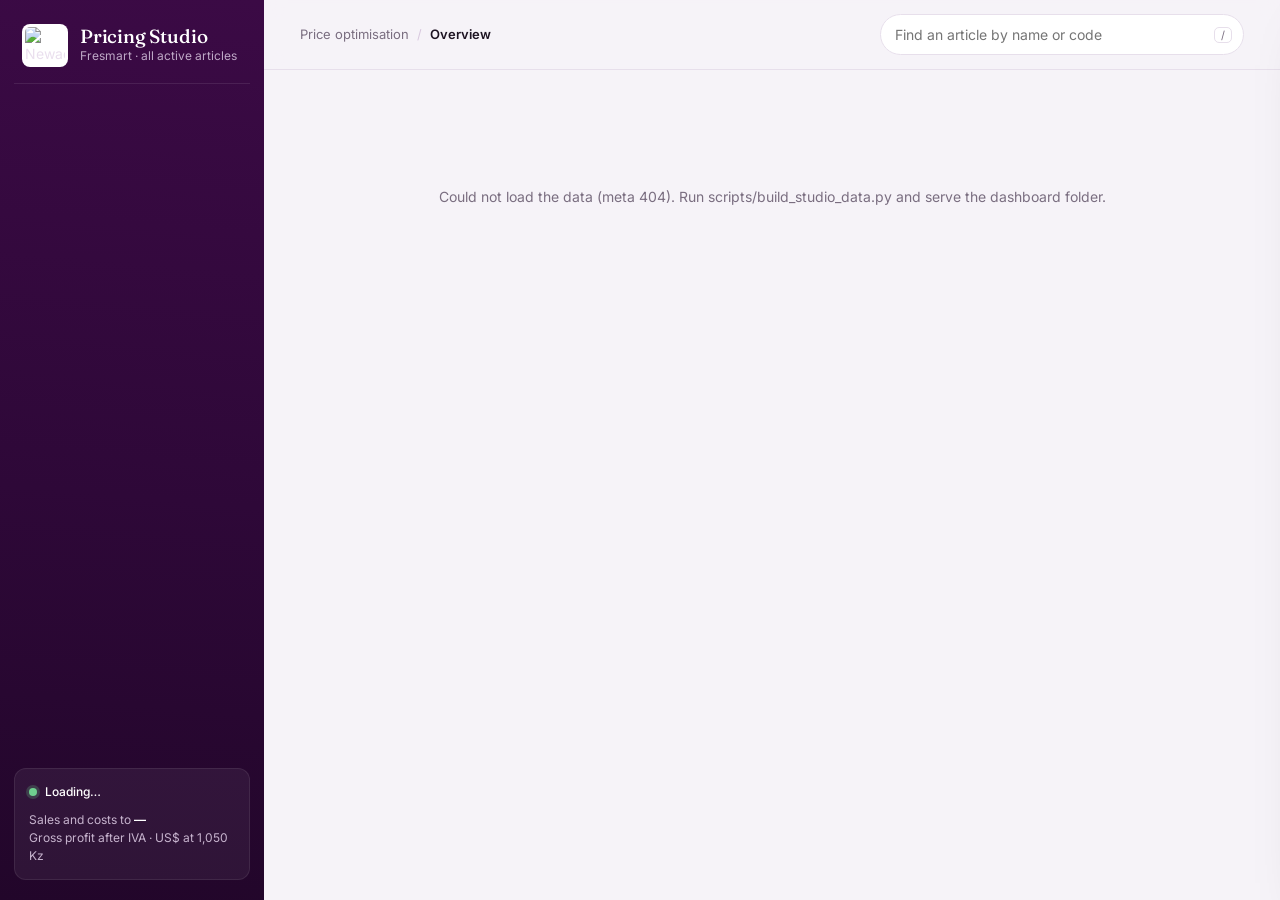
==== dashboard/studio/index.html @ f9a04d01 "Pricing Studio rebuilt for all active articles: premium UI (Newaco theme), data from the all-SKU pip" ====
<!doctype html>
<html lang="en">
<head>
<meta charset="utf-8">
<meta name="viewport" content="width=device-width, initial-scale=1">
<title>Fresmart Pricing Studio</title>
<link rel="preconnect" href="https://fonts.googleapis.com">
<link rel="stylesheet" href="https://fonts.googleapis.com/css2?family=Fraunces:opsz,wght@9..144,400;9..144,500;9..144,600&family=Inter:wght@400;500;600;700&display=swap">
<link rel="stylesheet" href="studio.css">
<script src="../d3.min.js"></script>
</head>
<body>
<div class="app">
  <aside class="side" aria-label="Main navigation">
    <div class="brand">
      <img src="newaco_logo.png" alt="Newaco">
      <div><div class="brand-name">Pricing Studio</div><div class="brand-sub">Fresmart · all active articles</div></div>
    </div>
    <nav class="nav" id="nav"></nav>
    <div class="side-foot">
      <div class="status" id="side-status"><span class="dot"></span><span>Loading…</span></div>
      <div class="side-meta">Sales and costs to <b id="asof">—</b><br>Gross profit after IVA · US$ at 1,050 Kz</div>
    </div>
  </aside>

  <div class="main">
    <header class="top">
      <button class="icon-btn menu" id="menu" aria-label="Open navigation">☰</button>
      <div class="crumb"><span>Price optimisation</span><span class="sep">/</span><b id="crumb">Overview</b></div>
      <div class="search">
        <input id="gsearch" type="search" placeholder="Find an article by name or code" autocomplete="off" aria-label="Find an article">
        <kbd>/</kbd>
        <div class="results" id="gresults" hidden></div>
      </div>
    </header>

    <div class="content" id="content">
      <div class="loading" id="loading">Loading the price plan…</div>
    </div>
  </div>
</div>

<aside class="drawer" id="drawer" aria-hidden="true" aria-label="Article detail">
  <div class="drawer-head">
    <div><div class="eyebrow" id="dr-code">—</div><h2 id="dr-name">—</h2><div class="drawer-tags" id="dr-tags"></div></div>
    <button class="icon-btn" id="dr-close" aria-label="Close">✕</button>
  </div>
  <div class="drawer-body" id="dr-body"></div>
</aside>
<div class="scrim" id="scrim" hidden></div>
<div class="tip" id="tip" hidden></div>

<script src="studio.js"></script>
</body>
</html>
---- dashboard/studio/studio.css ----
/* Fresmart Pricing Studio: Newaco plum sidebar, warm-lilac canvas, gold for the money line. */
:root {
  --plum-900: #22062A; --plum-800: #2E0838; --plum: #3B0A45; --plum-600: #5A2766; --plum-400: #8D6797; --plum-200: #D8C8DE; --plum-100: #EEE6F1; --plum-50: #F7F3F9;
  --gold: #A08700; --gold-400: #C9A922; --gold-100: #F4EDCC;
  --ink: #1D1322; --ink-2: #4A3F50; --muted: #7A6E80; --line: #E7DFEB; --line-2: #F0EAF3;
  --bg: #F6F3F8; --panel: #FFFFFF;
  --ok: #24794A; --ok-bg: #E3F2E9; --warn: #9A6200; --warn-bg: #FBEFD9; --bad: #B23A3A; --bad-bg: #F8E4E4;
  --c1: #3B0A45; --c2: #A08700; --c3: #8D6797; --c4: #C9B6D2; --c5: #2F7A8A; --c6: #D9822B;
  --f-display: "Fraunces", Georgia, "Times New Roman", serif;
  --f-body: "Inter", "Segoe UI", system-ui, -apple-system, Arial, sans-serif;
  --r: 14px; --r-sm: 9px;
  --shadow: 0 1px 2px rgba(34, 6, 42, .05), 0 10px 28px -14px rgba(34, 6, 42, .18);
  --shadow-lg: 0 24px 60px -20px rgba(34, 6, 42, .35);
  color-scheme: light;
}
* { box-sizing: border-box; }
html, body { margin: 0; height: 100%; background: var(--bg); color: var(--ink); font-family: var(--f-body); font-size: 14px; line-height: 1.5; -webkit-font-smoothing: antialiased; }
button, input, select { font: inherit; color: inherit; }
[hidden] { display: none !important; }
:focus-visible { outline: 2px solid var(--gold-400); outline-offset: 2px; }
.num, td.num, th.num { text-align: right; font-variant-numeric: tabular-nums; white-space: nowrap; }

/* ---------- shell ---------- */
.app { display: grid; grid-template-columns: 264px minmax(0, 1fr); min-height: 100vh; }
.side { position: sticky; top: 0; height: 100vh; overflow-y: auto; background: linear-gradient(185deg, var(--plum) 0%, var(--plum-800) 55%, var(--plum-900) 100%); color: #EADFEE; display: flex; flex-direction: column; padding: 20px 14px; gap: 18px; }
.brand { display: flex; align-items: center; gap: 12px; padding: 4px 8px 16px; border-bottom: 1px solid rgba(255, 255, 255, .09); }
.brand img { width: 46px; height: auto; border-radius: 8px; background: #fff; padding: 3px; }
.brand-name { font-family: var(--f-display); font-size: 19px; font-weight: 500; color: #fff; letter-spacing: -.01em; line-height: 1.15; }
.brand-sub { font-size: 12px; color: #BFA9C7; }
.nav { display: grid; gap: 18px; }
.nav-group { display: grid; gap: 2px; }
.nav-label { font-size: 10.5px; letter-spacing: .14em; text-transform: uppercase; color: #9C84A6; padding: 0 12px 6px; font-weight: 600; }
.nav-btn { appearance: none; border: 0; background: none; display: flex; align-items: center; gap: 11px; padding: 9px 12px; border-radius: 10px; color: #D9CBDF; cursor: pointer; text-align: left; position: relative; transition: background-color .15s, color .15s; }
.nav-btn svg { width: 18px; height: 18px; flex: none; fill: none; stroke: currentColor; stroke-width: 1.7; stroke-linecap: round; stroke-linejoin: round; opacity: .85; }
.nav-btn:hover { background: rgba(255, 255, 255, .07); color: #fff; }
.nav-btn[aria-current="page"] { background: rgba(255, 255, 255, .11); color: #fff; font-weight: 600; }
.nav-btn[aria-current="page"]::before { content: ""; position: absolute; left: -14px; top: 9px; bottom: 9px; width: 3px; border-radius: 0 3px 3px 0; background: var(--gold-400); }
.nav-btn[aria-current="page"] svg { color: var(--gold-400); opacity: 1; }
.nav-count { margin-left: auto; font-size: 11px; color: #BFA9C7; font-variant-numeric: tabular-nums; }
.side-foot { margin-top: auto; display: grid; gap: 10px; padding: 14px; border-radius: 12px; background: rgba(255, 255, 255, .06); border: 1px solid rgba(255, 255, 255, .08); font-size: 12px; color: #C7B4CE; }
.side-foot b { color: #fff; font-weight: 600; }
.status { display: flex; align-items: center; gap: 8px; color: #fff; font-weight: 500; }
.dot { width: 8px; height: 8px; border-radius: 50%; background: #6FD08F; box-shadow: 0 0 0 3px rgba(111, 208, 143, .22); flex: none; }
.status.bad .dot { background: #F08A8A; box-shadow: 0 0 0 3px rgba(240, 138, 138, .22); }

.main { min-width: 0; display: flex; flex-direction: column; }
.top { position: sticky; top: 0; z-index: 30; display: flex; align-items: center; gap: 16px; padding: 14px clamp(16px, 3vw, 36px); background: rgba(246, 243, 248, .86); backdrop-filter: blur(10px); border-bottom: 1px solid var(--line); }
.crumb { display: flex; gap: 8px; align-items: center; font-size: 13px; color: var(--muted); white-space: nowrap; }
.crumb b { color: var(--ink); font-weight: 600; }
.crumb .sep { color: var(--plum-200); }
.icon-btn.menu { display: none; }
.search { position: relative; margin-left: auto; width: min(100%, 26rem); }
.search input { width: 100%; padding: 9px 40px 9px 14px; border-radius: 999px; border: 1px solid var(--line); background: var(--panel); transition: border-color .15s, box-shadow .15s; }
.search input:focus { outline: none; border-color: var(--plum-400); box-shadow: 0 0 0 4px var(--plum-100); }
.search kbd { position: absolute; right: 12px; top: 50%; translate: 0 -50%; font: 11px var(--f-body); color: var(--muted); border: 1px solid var(--line); border-radius: 5px; padding: 0 6px; pointer-events: none; }
.results { position: absolute; top: calc(100% + 8px); left: 0; right: 0; background: var(--panel); border: 1px solid var(--line); border-radius: 12px; box-shadow: var(--shadow-lg); padding: 6px; display: grid; max-height: 24rem; overflow: auto; z-index: 40; }
.result { appearance: none; border: 0; background: none; display: grid; grid-template-columns: 1fr auto; gap: 2px 12px; text-align: left; padding: 8px 10px; border-radius: 8px; cursor: pointer; }
.result:hover, .result[aria-selected="true"] { background: var(--plum-50); }
.result .r-name { font-weight: 500; }
.result .r-sub { grid-column: 1; font-size: 12px; color: var(--muted); }
.result .r-chg { grid-row: 1 / span 2; grid-column: 2; align-self: center; }
.icon-btn { appearance: none; border: 1px solid var(--line); background: var(--panel); width: 34px; height: 34px; border-radius: 9px; cursor: pointer; display: grid; place-items: center; color: var(--ink-2); }
.icon-btn:hover { background: var(--plum-50); }

.content { padding: clamp(18px, 3vw, 36px); display: grid; gap: 22px; max-width: 1500px; width: 100%; margin-inline: auto; }
.loading { padding: 80px 0; text-align: center; color: var(--muted); }

/* ---------- page head ---------- */
.page-head { display: flex; justify-content: space-between; align-items: flex-end; gap: 16px; flex-wrap: wrap; }
.eyebrow { font-size: 11px; letter-spacing: .14em; text-transform: uppercase; color: var(--gold); font-weight: 600; }
h1.page-title { font-family: var(--f-display); font-weight: 500; font-size: clamp(28px, 3vw, 38px); letter-spacing: -.02em; margin: 4px 0 2px; line-height: 1.1; color: var(--plum); text-wrap: balance; }
.page-sub { color: var(--muted); max-width: 76ch; margin: 0; }
.head-actions { display: flex; gap: 8px; flex-wrap: wrap; }

/* ---------- cards ---------- */
.card { background: var(--panel); border: 1px solid var(--line); border-radius: var(--r); box-shadow: var(--shadow); padding: 20px; min-width: 0; display: grid; gap: 12px; align-content: start; }
.card-head { display: flex; justify-content: space-between; align-items: flex-start; gap: 12px; flex-wrap: wrap; }
.card h2 { font-size: 15.5px; font-weight: 600; margin: 0; letter-spacing: -.01em; }
.card .sub { color: var(--muted); font-size: 12.5px; margin: 2px 0 0; max-width: 80ch; }
.note { color: var(--muted); font-size: 12.5px; margin: 0; max-width: 90ch; line-height: 1.55; }
.grid-2 { display: grid; gap: 18px; grid-template-columns: repeat(auto-fit, minmax(min(100%, 460px), 1fr)); }
.grid-3 { display: grid; gap: 18px; grid-template-columns: repeat(auto-fit, minmax(min(100%, 320px), 1fr)); }
.split { display: grid; gap: 18px; grid-template-columns: minmax(0, 1fr); }
@media (min-width: 1180px) { .split { grid-template-columns: minmax(0, 1.6fr) minmax(0, 1fr); } }

/* hero */
.hero { position: relative; overflow: hidden; border-radius: 18px; padding: 28px 30px; color: #F5EEF7; background: radial-gradient(120% 140% at 100% 0%, rgba(201, 169, 34, .28), transparent 55%), linear-gradient(135deg, var(--plum) 0%, var(--plum-800) 70%); box-shadow: var(--shadow-lg); display: grid; gap: 22px; grid-template-columns: minmax(0, 1.25fr) minmax(0, 1fr); }
@media (max-width: 980px) { .hero { grid-template-columns: 1fr; } }
.hero .eyebrow { color: var(--gold-400); }
.hero-value { font-family: var(--f-display); font-weight: 500; font-size: clamp(44px, 6vw, 68px); letter-spacing: -.03em; line-height: 1; color: #fff; margin-top: 8px; font-variant-numeric: tabular-nums; }
.hero-value small { font-size: .38em; color: #D9C8DF; font-family: var(--f-body); font-weight: 500; letter-spacing: 0; margin-left: 8px; }
.hero-text { color: #DCCDE2; max-width: 56ch; margin: 10px 0 0; }
.hero-text b { color: #fff; }
.range { margin-top: 18px; }
.range-bar { position: relative; height: 10px; border-radius: 999px; background: rgba(255, 255, 255, .14); }
.range-bar i { position: absolute; top: 0; bottom: 0; border-radius: 999px; background: linear-gradient(90deg, rgba(201, 169, 34, .45), var(--gold-400)); }
.range-bar em { position: absolute; top: 50%; width: 18px; height: 18px; translate: -50% -50%; border-radius: 50%; background: #fff; border: 4px solid var(--gold-400); }
.range-labels { display: flex; justify-content: space-between; font-size: 12px; color: #CDB9D4; margin-top: 8px; font-variant-numeric: tabular-nums; }
.range-labels b { color: #fff; }
.hero-stats { display: grid; grid-template-columns: repeat(2, minmax(0, 1fr)); gap: 12px; align-content: center; }
.hstat { background: rgba(255, 255, 255, .07); border: 1px solid rgba(255, 255, 255, .1); border-radius: 12px; padding: 14px 16px; }
.hstat .k { font-size: 12px; color: #CDB9D4; }
.hstat .v { font-size: 24px; font-weight: 600; color: #fff; letter-spacing: -.02em; font-variant-numeric: tabular-nums; margin-top: 2px; }
.hstat .s { font-size: 12px; color: #BFA9C7; }

/* KPIs */
.kpis { display: grid; gap: 14px; grid-template-columns: repeat(auto-fit, minmax(min(100%, 200px), 1fr)); }
.kpi { background: var(--panel); border: 1px solid var(--line); border-radius: var(--r); padding: 16px 18px; box-shadow: var(--shadow); display: grid; gap: 6px; min-width: 0; }
.kpi .k { color: var(--muted); font-size: 12.5px; font-weight: 500; display: flex; justify-content: space-between; gap: 8px; }
.kpi .v { font-size: 26px; font-weight: 650; letter-spacing: -.03em; font-variant-numeric: tabular-nums; line-height: 1.1; }
.kpi .s { color: var(--muted); font-size: 12.5px; display: flex; gap: 6px; align-items: center; flex-wrap: wrap; }

/* pills, chips */
.pill { display: inline-flex; align-items: center; gap: 4px; font-size: 11.5px; font-weight: 600; padding: 2px 9px; border-radius: 999px; background: var(--line-2); color: var(--ink-2); white-space: nowrap; font-variant-numeric: tabular-nums; }
.pill.ok { background: var(--ok-bg); color: var(--ok); } .pill.warn { background: var(--warn-bg); color: var(--warn); } .pill.bad { background: var(--bad-bg); color: var(--bad); }
.pill.plum { background: var(--plum-100); color: var(--plum); } .pill.gold { background: var(--gold-100); color: #6F5D00; }
.up { color: var(--ok); } .down { color: var(--bad); } .warnc { color: var(--warn); }
.chips { display: flex; gap: 6px; flex-wrap: wrap; }
.chip { appearance: none; border: 1px solid var(--line); background: var(--panel); border-radius: 999px; padding: 6px 12px; font-size: 12.5px; cursor: pointer; color: var(--ink-2); white-space: nowrap; }
.chip:hover { border-color: var(--plum-200); }
.chip[aria-pressed="true"] { background: var(--plum); border-color: var(--plum); color: #fff; }
.chip .n { opacity: .7; margin-left: 4px; font-variant-numeric: tabular-nums; }
.btn { appearance: none; border: 1px solid var(--line); background: var(--panel); border-radius: 10px; padding: 8px 14px; font-weight: 500; cursor: pointer; display: inline-flex; align-items: center; gap: 8px; }
.btn:hover { background: var(--plum-50); }
.btn.primary { background: var(--plum); border-color: var(--plum); color: #fff; }
.btn.primary:hover { background: var(--plum-600); }
select.sel, input.inp { border: 1px solid var(--line); background: var(--panel); border-radius: 10px; padding: 8px 12px; min-width: 0; }
select.sel { padding-right: 30px; }
.toolbar { display: flex; gap: 10px; flex-wrap: wrap; align-items: center; }
.toolbar .grow { flex: 1 1 220px; }
.toolbar .count { margin-left: auto; color: var(--muted); font-size: 12.5px; }

/* tables */
.tablebox { overflow: auto; border: 1px solid var(--line); border-radius: 12px; max-height: 70vh; }
.tablebox.short { max-height: 26rem; }
table.t { width: 100%; border-collapse: separate; border-spacing: 0; font-size: 13px; }
table.t th { position: sticky; top: 0; z-index: 1; background: var(--plum-50); color: var(--muted); font-size: 11px; letter-spacing: .06em; text-transform: uppercase; font-weight: 600; text-align: left; padding: 10px 12px; border-bottom: 1px solid var(--line); white-space: nowrap; }
table.t th.sortable { cursor: pointer; user-select: none; }
table.t th.sortable:hover { color: var(--plum); }
table.t th .arr { opacity: .6; margin-left: 4px; }
table.t td { padding: 10px 12px; border-bottom: 1px solid var(--line-2); vertical-align: middle; }
table.t tbody tr:last-child td { border-bottom: 0; }
table.t tbody tr.click { cursor: pointer; }
table.t tbody tr:hover td { background: var(--plum-50); }
table.t tr.hi td { background: #FBF8E8; font-weight: 600; }
table.t .name { font-weight: 500; max-width: 340px; }
table.t .muted { color: var(--muted); font-size: 12px; }
.pager { display: flex; justify-content: space-between; align-items: center; gap: 12px; flex-wrap: wrap; color: var(--muted); font-size: 12.5px; }

/* charts */
.chart { position: relative; min-width: 0; }
.chart svg { display: block; overflow: visible; }
.chart text { font-family: var(--f-body); }
.ax text { fill: var(--muted); font-size: 11.5px; }
.ax path, .ax line { stroke: var(--line); }
.gridl line { stroke: var(--line-2); }
.gridl path { display: none; }
.lbl { fill: var(--ink-2); font-size: 12px; }
.lbl-strong { fill: var(--ink); font-size: 12px; font-weight: 600; }
.legend { display: flex; gap: 14px; flex-wrap: wrap; font-size: 12px; color: var(--muted); }
.legend i { display: inline-block; width: 12px; height: 10px; border-radius: 3px; margin-right: 6px; vertical-align: -1px; }
.tip { position: fixed; z-index: 80; pointer-events: none; background: var(--panel); border: 1px solid var(--line); border-radius: 10px; box-shadow: var(--shadow-lg); padding: 9px 12px; font-size: 12.5px; display: grid; gap: 3px; max-width: 280px; }
.tip .th { font-weight: 600; margin-bottom: 2px; }
.tip .tr { display: flex; justify-content: space-between; gap: 14px; font-variant-numeric: tabular-nums; }
.tip .tr span:first-child { color: var(--muted); }

/* bars as HTML (tables of bars) */
.bars { display: grid; gap: 9px; }
.bar-row { display: grid; grid-template-columns: minmax(120px, 34%) minmax(0, 1fr) auto; gap: 12px; align-items: center; font-size: 13px; }
.bar-row .bl { white-space: nowrap; overflow: hidden; text-overflow: ellipsis; }
.bar-track { height: 10px; border-radius: 999px; background: var(--line-2); position: relative; overflow: hidden; }
.bar-track i { position: absolute; left: 0; top: 0; bottom: 0; border-radius: 999px; background: var(--plum); }
.bar-track i.gold { background: var(--gold-400); }
.bar-track i.soft { background: var(--plum-200); }
.bar-row .bv { font-variant-numeric: tabular-nums; font-weight: 600; min-width: 64px; text-align: right; }

/* wave cards */
.waves { display: grid; gap: 14px; grid-template-columns: repeat(auto-fit, minmax(min(100%, 230px), 1fr)); }
.wave { border-radius: var(--r); padding: 18px; border: 1px solid var(--line); background: var(--panel); box-shadow: var(--shadow); display: grid; gap: 6px; position: relative; overflow: hidden; }
.wave::before { content: ""; position: absolute; inset: 0 auto 0 0; width: 4px; background: var(--wave, var(--plum)); }
.wave .wn { font-weight: 600; } .wave .wv { font-size: 24px; font-weight: 650; letter-spacing: -.02em; font-variant-numeric: tabular-nums; }
.wave .ws { color: var(--muted); font-size: 12.5px; }

/* simulator */
.sim-grid { display: grid; gap: 18px; grid-template-columns: minmax(0, 1fr); }
@media (min-width: 1180px) { .sim-grid { grid-template-columns: 340px minmax(0, 1fr); } }
.slider { width: 100%; accent-color: var(--plum); }
.sim-big { font-family: var(--f-display); font-size: 40px; font-weight: 500; letter-spacing: -.02em; color: var(--plum); font-variant-numeric: tabular-nums; line-height: 1; }
.kv { display: grid; grid-template-columns: 1fr auto; gap: 7px 14px; font-size: 13px; }
.kv dt { color: var(--muted); } .kv dd { margin: 0; text-align: right; font-weight: 500; font-variant-numeric: tabular-nums; }
.combo { position: relative; }
.combo .results { top: calc(100% + 4px); }

/* checks / steps */
.step-list { display: grid; gap: 10px; counter-reset: s; margin: 0; padding: 0; list-style: none; }
.step-list li { display: grid; grid-template-columns: 34px 1fr; gap: 12px; align-items: start; }
.step-list li::before { counter-increment: s; content: counter(s); width: 28px; height: 28px; border-radius: 50%; background: var(--plum-100); color: var(--plum); display: grid; place-items: center; font-weight: 600; font-size: 12.5px; }
.step-list b { display: block; }
.step-list span { color: var(--muted); font-size: 12.5px; }
.zone-list { display: flex; flex-wrap: wrap; gap: 6px; }

/* drawer */
.drawer { position: fixed; top: 0; right: 0; bottom: 0; width: min(560px, 100vw); background: var(--panel); z-index: 70; box-shadow: var(--shadow-lg); transform: translateX(105%); transition: transform .28s cubic-bezier(.2, .8, .2, 1); display: flex; flex-direction: column; }
.drawer.open { transform: none; }
.drawer-head { display: flex; justify-content: space-between; gap: 14px; padding: 22px 24px 16px; border-bottom: 1px solid var(--line); background: linear-gradient(180deg, var(--plum-50), var(--panel)); }
.drawer-head h2 { font-family: var(--f-display); font-weight: 500; font-size: 22px; margin: 4px 0 8px; color: var(--plum); line-height: 1.2; }
.drawer-tags { display: flex; gap: 6px; flex-wrap: wrap; }
.drawer-body { padding: 20px 24px 32px; overflow-y: auto; display: grid; gap: 18px; align-content: start; }
.drawer-body .section-t { font-size: 11px; letter-spacing: .12em; text-transform: uppercase; color: var(--muted); font-weight: 600; margin-bottom: 8px; }
.price-move { display: flex; align-items: baseline; gap: 12px; flex-wrap: wrap; }
.price-move .from { color: var(--muted); text-decoration: line-through; font-size: 15px; }
.price-move .to { font-family: var(--f-display); font-size: 34px; color: var(--plum); font-weight: 500; letter-spacing: -.02em; }
.reason { background: var(--plum-50); border: 1px solid var(--line); border-radius: 10px; padding: 12px 14px; font-size: 13px; }
.scrim { position: fixed; inset: 0; background: rgba(34, 6, 42, .28); z-index: 60; }

@media (prefers-reduced-motion: reduce) { .drawer { transition: none; } }
@media (max-width: 900px) {
  .app { grid-template-columns: 1fr; }
  .side { position: fixed; z-index: 75; inset: 0 auto 0 0; width: 264px; transform: translateX(-105%); transition: transform .25s; }
  .side.open { transform: none; }
  .icon-btn.menu { display: grid; }
  .bar-row { grid-template-columns: minmax(90px, 38%) minmax(0, 1fr) auto; }
}
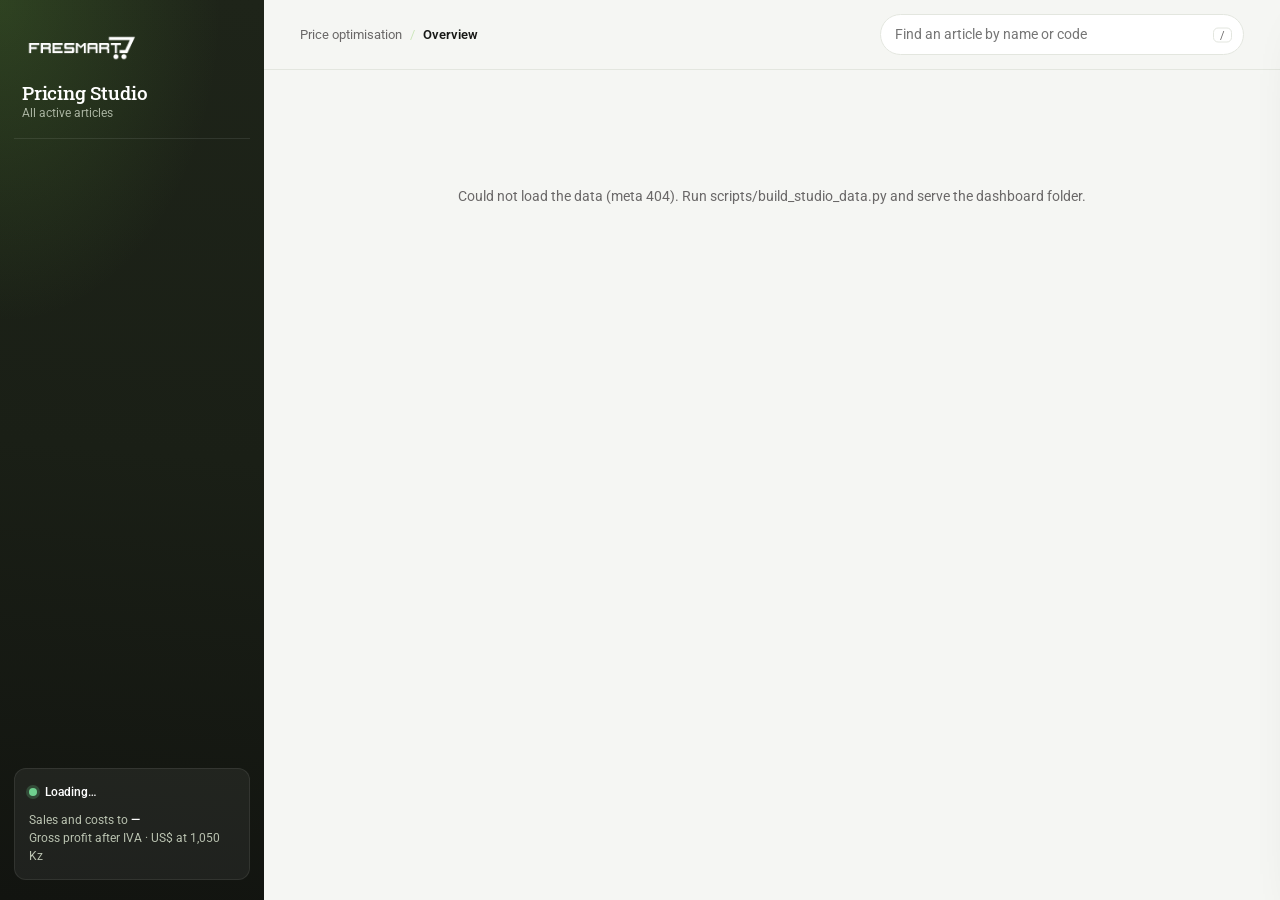
==== commit 4c93b3d8: "Pricing Studio: Fresmart theme; workflow pages Today's price, Price elasticity, Forecast & target (u" ====
--- a/dashboard/studio/index.html
+++ b/dashboard/studio/index.html
@@ -5,7 +5,7 @@
 <meta name="viewport" content="width=device-width, initial-scale=1">
 <title>Fresmart Pricing Studio</title>
 <link rel="preconnect" href="https://fonts.googleapis.com">
-<link rel="stylesheet" href="https://fonts.googleapis.com/css2?family=Fraunces:opsz,wght@9..144,400;9..144,500;9..144,600&family=Inter:wght@400;500;600;700&display=swap">
+<link rel="stylesheet" href="https://fonts.googleapis.com/css2?family=Roboto+Slab:wght@400;500;600&family=Roboto:wght@400;500;700&display=swap">
 <link rel="stylesheet" href="studio.css">
 <script src="../d3.min.js"></script>
 </head>
@@ -13,8 +13,8 @@
 <div class="app">
   <aside class="side" aria-label="Main navigation">
     <div class="brand">
-      <img src="newaco_logo.png" alt="Newaco">
-      <div><div class="brand-name">Pricing Studio</div><div class="brand-sub">Fresmart · all active articles</div></div>
+      <img src="fresmart_logo.png" alt="Fresmart">
+      <div><div class="brand-name">Pricing Studio</div><div class="brand-sub">All active articles</div></div>
     </div>
     <nav class="nav" id="nav"></nav>
     <div class="side-foot">
--- a/dashboard/studio/studio.css
+++ b/dashboard/studio/studio.css
@@ -1,16 +1,17 @@
 /* Fresmart Pricing Studio: Newaco plum sidebar, warm-lilac canvas, gold for the money line. */
+/* Fresmart theme (fresmart.net): brand green #72BD44, dark green #5F9824, charcoal #181917, navy #235787; Roboto / Roboto Slab. */
 :root {
-  --plum-900: #22062A; --plum-800: #2E0838; --plum: #3B0A45; --plum-600: #5A2766; --plum-400: #8D6797; --plum-200: #D8C8DE; --plum-100: #EEE6F1; --plum-50: #F7F3F9;
-  --gold: #A08700; --gold-400: #C9A922; --gold-100: #F4EDCC;
-  --ink: #1D1322; --ink-2: #4A3F50; --muted: #7A6E80; --line: #E7DFEB; --line-2: #F0EAF3;
-  --bg: #F6F3F8; --panel: #FFFFFF;
-  --ok: #24794A; --ok-bg: #E3F2E9; --warn: #9A6200; --warn-bg: #FBEFD9; --bad: #B23A3A; --bad-bg: #F8E4E4;
-  --c1: #3B0A45; --c2: #A08700; --c3: #8D6797; --c4: #C9B6D2; --c5: #2F7A8A; --c6: #D9822B;
-  --f-display: "Fraunces", Georgia, "Times New Roman", serif;
-  --f-body: "Inter", "Segoe UI", system-ui, -apple-system, Arial, sans-serif;
+  --plum-900: #121410; --plum-800: #1A1F16; --plum: #3F7A1C; --plum-600: #5F9824; --plum-400: #72BD44; --plum-200: #CDE6BC; --plum-100: #E7F3DF; --plum-50: #F4F9F0;
+  --gold: #E5730E; --gold-400: #F28C28; --gold-100: #FDEBD8;
+  --navy: #235787; --navy-100: #E1EAF3;
+  --ink: #181917; --ink-2: #3E423B; --muted: #6A6868; --line: #E3E6DF; --line-2: #EFF1EC;
+  --bg: #F5F6F3; --panel: #FFFFFF;
+  --ok: #3F7A1C; --ok-bg: #E7F3DF; --warn: #A65A00; --warn-bg: #FCEEDB; --bad: #B23A3A; --bad-bg: #F8E4E4;
+  --f-display: "Roboto Slab", Georgia, "Times New Roman", serif;
+  --f-body: "Roboto", "Segoe UI", system-ui, -apple-system, Arial, sans-serif;
   --r: 14px; --r-sm: 9px;
-  --shadow: 0 1px 2px rgba(34, 6, 42, .05), 0 10px 28px -14px rgba(34, 6, 42, .18);
-  --shadow-lg: 0 24px 60px -20px rgba(34, 6, 42, .35);
+  --shadow: 0 1px 2px rgba(24, 25, 23, .05), 0 10px 28px -14px rgba(24, 25, 23, .16);
+  --shadow-lg: 0 24px 60px -20px rgba(24, 25, 23, .32);
   color-scheme: light;
 }
 * { box-sizing: border-box; }
@@ -22,29 +23,29 @@
 
 /* ---------- shell ---------- */
 .app { display: grid; grid-template-columns: 264px minmax(0, 1fr); min-height: 100vh; }
-.side { position: sticky; top: 0; height: 100vh; overflow-y: auto; background: linear-gradient(185deg, var(--plum) 0%, var(--plum-800) 55%, var(--plum-900) 100%); color: #EADFEE; display: flex; flex-direction: column; padding: 20px 14px; gap: 18px; }
-.brand { display: flex; align-items: center; gap: 12px; padding: 4px 8px 16px; border-bottom: 1px solid rgba(255, 255, 255, .09); }
-.brand img { width: 46px; height: auto; border-radius: 8px; background: #fff; padding: 3px; }
+.side { position: sticky; top: 0; height: 100vh; overflow-y: auto; background: radial-gradient(140% 60% at 0% 0%, rgba(114, 189, 68, .20), transparent 60%), linear-gradient(185deg, #1E2419 0%, var(--plum-800) 50%, var(--plum-900) 100%); color: #E3E8DE; display: flex; flex-direction: column; padding: 20px 14px; gap: 18px; }
+.brand { display: grid; gap: 10px; padding: 4px 8px 16px; border-bottom: 1px solid rgba(255, 255, 255, .09); }
+.brand img { width: 120px; height: auto; display: block; }
 .brand-name { font-family: var(--f-display); font-size: 19px; font-weight: 500; color: #fff; letter-spacing: -.01em; line-height: 1.15; }
-.brand-sub { font-size: 12px; color: #BFA9C7; }
+.brand-sub { font-size: 12px; color: #A9B3A0; }
 .nav { display: grid; gap: 18px; }
 .nav-group { display: grid; gap: 2px; }
-.nav-label { font-size: 10.5px; letter-spacing: .14em; text-transform: uppercase; color: #9C84A6; padding: 0 12px 6px; font-weight: 600; }
-.nav-btn { appearance: none; border: 0; background: none; display: flex; align-items: center; gap: 11px; padding: 9px 12px; border-radius: 10px; color: #D9CBDF; cursor: pointer; text-align: left; position: relative; transition: background-color .15s, color .15s; }
+.nav-label { font-size: 10.5px; letter-spacing: .14em; text-transform: uppercase; color: #8E9886; padding: 0 12px 6px; font-weight: 600; }
+.nav-btn { appearance: none; border: 0; background: none; display: flex; align-items: center; gap: 11px; padding: 9px 12px; border-radius: 10px; color: #D3DACB; cursor: pointer; text-align: left; position: relative; transition: background-color .15s, color .15s; }
 .nav-btn svg { width: 18px; height: 18px; flex: none; fill: none; stroke: currentColor; stroke-width: 1.7; stroke-linecap: round; stroke-linejoin: round; opacity: .85; }
 .nav-btn:hover { background: rgba(255, 255, 255, .07); color: #fff; }
 .nav-btn[aria-current="page"] { background: rgba(255, 255, 255, .11); color: #fff; font-weight: 600; }
 .nav-btn[aria-current="page"]::before { content: ""; position: absolute; left: -14px; top: 9px; bottom: 9px; width: 3px; border-radius: 0 3px 3px 0; background: var(--gold-400); }
 .nav-btn[aria-current="page"] svg { color: var(--gold-400); opacity: 1; }
-.nav-count { margin-left: auto; font-size: 11px; color: #BFA9C7; font-variant-numeric: tabular-nums; }
-.side-foot { margin-top: auto; display: grid; gap: 10px; padding: 14px; border-radius: 12px; background: rgba(255, 255, 255, .06); border: 1px solid rgba(255, 255, 255, .08); font-size: 12px; color: #C7B4CE; }
+.nav-count { margin-left: auto; font-size: 11px; color: #A9B3A0; font-variant-numeric: tabular-nums; }
+.side-foot { margin-top: auto; display: grid; gap: 10px; padding: 14px; border-radius: 12px; background: rgba(255, 255, 255, .06); border: 1px solid rgba(255, 255, 255, .08); font-size: 12px; color: #B9C2B0; }
 .side-foot b { color: #fff; font-weight: 600; }
 .status { display: flex; align-items: center; gap: 8px; color: #fff; font-weight: 500; }
 .dot { width: 8px; height: 8px; border-radius: 50%; background: #6FD08F; box-shadow: 0 0 0 3px rgba(111, 208, 143, .22); flex: none; }
 .status.bad .dot { background: #F08A8A; box-shadow: 0 0 0 3px rgba(240, 138, 138, .22); }
 
 .main { min-width: 0; display: flex; flex-direction: column; }
-.top { position: sticky; top: 0; z-index: 30; display: flex; align-items: center; gap: 16px; padding: 14px clamp(16px, 3vw, 36px); background: rgba(246, 243, 248, .86); backdrop-filter: blur(10px); border-bottom: 1px solid var(--line); }
+.top { position: sticky; top: 0; z-index: 30; display: flex; align-items: center; gap: 16px; padding: 14px clamp(16px, 3vw, 36px); background: rgba(245, 246, 243, .88); backdrop-filter: blur(10px); border-bottom: 1px solid var(--line); }
 .crumb { display: flex; gap: 8px; align-items: center; font-size: 13px; color: var(--muted); white-space: nowrap; }
 .crumb b { color: var(--ink); font-weight: 600; }
 .crumb .sep { color: var(--plum-200); }
@@ -84,24 +85,24 @@
 @media (min-width: 1180px) { .split { grid-template-columns: minmax(0, 1.6fr) minmax(0, 1fr); } }
 
 /* hero */
-.hero { position: relative; overflow: hidden; border-radius: 18px; padding: 28px 30px; color: #F5EEF7; background: radial-gradient(120% 140% at 100% 0%, rgba(201, 169, 34, .28), transparent 55%), linear-gradient(135deg, var(--plum) 0%, var(--plum-800) 70%); box-shadow: var(--shadow-lg); display: grid; gap: 22px; grid-template-columns: minmax(0, 1.25fr) minmax(0, 1fr); }
+.hero { position: relative; overflow: hidden; border-radius: 18px; padding: 28px 30px; color: #F3F7EF; background: radial-gradient(120% 140% at 100% 0%, rgba(114, 189, 68, .55), transparent 55%), linear-gradient(135deg, #2F5E14 0%, #1C2B12 75%); box-shadow: var(--shadow-lg); display: grid; gap: 22px; grid-template-columns: minmax(0, 1.25fr) minmax(0, 1fr); }
 @media (max-width: 980px) { .hero { grid-template-columns: 1fr; } }
 .hero .eyebrow { color: var(--gold-400); }
 .hero-value { font-family: var(--f-display); font-weight: 500; font-size: clamp(44px, 6vw, 68px); letter-spacing: -.03em; line-height: 1; color: #fff; margin-top: 8px; font-variant-numeric: tabular-nums; }
-.hero-value small { font-size: .38em; color: #D9C8DF; font-family: var(--f-body); font-weight: 500; letter-spacing: 0; margin-left: 8px; }
-.hero-text { color: #DCCDE2; max-width: 56ch; margin: 10px 0 0; }
+.hero-value small { font-size: .38em; color: #D9E3CF; font-family: var(--f-body); font-weight: 500; letter-spacing: 0; margin-left: 8px; }
+.hero-text { color: #DCE5D3; max-width: 56ch; margin: 10px 0 0; }
 .hero-text b { color: #fff; }
 .range { margin-top: 18px; }
 .range-bar { position: relative; height: 10px; border-radius: 999px; background: rgba(255, 255, 255, .14); }
-.range-bar i { position: absolute; top: 0; bottom: 0; border-radius: 999px; background: linear-gradient(90deg, rgba(201, 169, 34, .45), var(--gold-400)); }
+.range-bar i { position: absolute; top: 0; bottom: 0; border-radius: 999px; background: linear-gradient(90deg, rgba(242, 140, 40, .45), var(--gold-400)); }
 .range-bar em { position: absolute; top: 50%; width: 18px; height: 18px; translate: -50% -50%; border-radius: 50%; background: #fff; border: 4px solid var(--gold-400); }
-.range-labels { display: flex; justify-content: space-between; font-size: 12px; color: #CDB9D4; margin-top: 8px; font-variant-numeric: tabular-nums; }
+.range-labels { display: flex; justify-content: space-between; font-size: 12px; color: #C9D3BF; margin-top: 8px; font-variant-numeric: tabular-nums; }
 .range-labels b { color: #fff; }
 .hero-stats { display: grid; grid-template-columns: repeat(2, minmax(0, 1fr)); gap: 12px; align-content: center; }
 .hstat { background: rgba(255, 255, 255, .07); border: 1px solid rgba(255, 255, 255, .1); border-radius: 12px; padding: 14px 16px; }
-.hstat .k { font-size: 12px; color: #CDB9D4; }
+.hstat .k { font-size: 12px; color: #C9D3BF; }
 .hstat .v { font-size: 24px; font-weight: 600; color: #fff; letter-spacing: -.02em; font-variant-numeric: tabular-nums; margin-top: 2px; }
-.hstat .s { font-size: 12px; color: #BFA9C7; }
+.hstat .s { font-size: 12px; color: #A9B3A0; }
 
 /* KPIs */
 .kpis { display: grid; gap: 14px; grid-template-columns: repeat(auto-fit, minmax(min(100%, 200px), 1fr)); }
@@ -113,7 +114,7 @@
 /* pills, chips */
 .pill { display: inline-flex; align-items: center; gap: 4px; font-size: 11.5px; font-weight: 600; padding: 2px 9px; border-radius: 999px; background: var(--line-2); color: var(--ink-2); white-space: nowrap; font-variant-numeric: tabular-nums; }
 .pill.ok { background: var(--ok-bg); color: var(--ok); } .pill.warn { background: var(--warn-bg); color: var(--warn); } .pill.bad { background: var(--bad-bg); color: var(--bad); }
-.pill.plum { background: var(--plum-100); color: var(--plum); } .pill.gold { background: var(--gold-100); color: #6F5D00; }
+.pill.plum { background: var(--plum-100); color: var(--plum); } .pill.gold { background: var(--gold-100); color: #8A4A00; }
 .up { color: var(--ok); } .down { color: var(--bad); } .warnc { color: var(--warn); }
 .chips { display: flex; gap: 6px; flex-wrap: wrap; }
 .chip { appearance: none; border: 1px solid var(--line); background: var(--panel); border-radius: 999px; padding: 6px 12px; font-size: 12.5px; cursor: pointer; color: var(--ink-2); white-space: nowrap; }
@@ -142,7 +143,7 @@
 table.t tbody tr:last-child td { border-bottom: 0; }
 table.t tbody tr.click { cursor: pointer; }
 table.t tbody tr:hover td { background: var(--plum-50); }
-table.t tr.hi td { background: #FBF8E8; font-weight: 600; }
+table.t tr.hi td { background: #FFF6EC; font-weight: 600; }
 table.t .name { font-weight: 500; max-width: 340px; }
 table.t .muted { color: var(--muted); font-size: 12px; }
 .pager { display: flex; justify-content: space-between; align-items: center; gap: 12px; flex-wrap: wrap; color: var(--muted); font-size: 12.5px; }
@@ -211,7 +212,7 @@
 .price-move .from { color: var(--muted); text-decoration: line-through; font-size: 15px; }
 .price-move .to { font-family: var(--f-display); font-size: 34px; color: var(--plum); font-weight: 500; letter-spacing: -.02em; }
 .reason { background: var(--plum-50); border: 1px solid var(--line); border-radius: 10px; padding: 12px 14px; font-size: 13px; }
-.scrim { position: fixed; inset: 0; background: rgba(34, 6, 42, .28); z-index: 60; }
+.scrim { position: fixed; inset: 0; background: rgba(24, 25, 23, .3); z-index: 60; }
 
 @media (prefers-reduced-motion: reduce) { .drawer { transition: none; } }
 @media (max-width: 900px) {
@@ -221,3 +222,32 @@
   .icon-btn.menu { display: grid; }
   .bar-row { grid-template-columns: minmax(90px, 38%) minmax(0, 1fr) auto; }
 }
+
+/* ---------- hierarchy filters, article labels ---------- */
+.hier { display: grid; gap: 10px; grid-template-columns: repeat(auto-fit, minmax(min(100%, 200px), 1fr)); align-items: end; }
+.hier label { display: grid; gap: 4px; font-size: 11px; letter-spacing: .08em; text-transform: uppercase; color: var(--muted); font-weight: 600; }
+.hier select, .hier input { text-transform: none; letter-spacing: 0; font-weight: 400; font-size: 13.5px; color: var(--ink); }
+.path { font-size: 11.5px; color: var(--muted); display: flex; flex-wrap: wrap; gap: 4px; align-items: center; }
+.path span + span::before { content: "›"; margin-right: 4px; color: var(--plum-200); }
+.art .name { font-weight: 500; }
+.art-head { display: grid; gap: 4px; }
+.art-head h2 { font-family: var(--f-display); font-weight: 500; font-size: 24px; margin: 0; color: var(--ink); line-height: 1.2; }
+.art-head .path { font-size: 12.5px; }
+.seg { display: inline-flex; border: 1px solid var(--line); border-radius: 10px; overflow: hidden; background: var(--panel); }
+.seg button { appearance: none; border: 0; background: none; padding: 8px 14px; cursor: pointer; font-weight: 500; color: var(--ink-2); }
+.seg button[aria-pressed="true"] { background: var(--plum); color: #fff; }
+.form-grid { display: grid; gap: 14px; grid-template-columns: repeat(auto-fit, minmax(min(100%, 210px), 1fr)); }
+.field { display: grid; gap: 5px; font-size: 12.5px; color: var(--muted); }
+.field input, .field select { font-size: 14px; color: var(--ink); }
+.field .hint { font-size: 11.5px; }
+.check { display: flex; gap: 8px; align-items: center; font-size: 13px; color: var(--ink-2); }
+.drop { border: 2px dashed var(--plum-200); border-radius: 12px; padding: 22px; text-align: center; background: var(--plum-50); color: var(--ink-2); cursor: pointer; }
+.drop.over { border-color: var(--plum-400); background: var(--plum-100); }
+.banner { border-radius: 12px; padding: 12px 16px; font-size: 13px; display: flex; gap: 10px; align-items: flex-start; }
+.banner.info { background: var(--navy-100); color: #173B5C; } .banner.ok { background: var(--ok-bg); color: var(--ok); } .banner.warn { background: var(--warn-bg); color: var(--warn); }
+.explain { background: var(--plum-50); border: 1px solid var(--line); border-radius: 12px; padding: 14px 16px; font-size: 13.5px; line-height: 1.6; }
+.explain b { color: var(--ink); }
+.big-sentence { font-family: var(--f-display); font-size: 20px; line-height: 1.4; color: var(--ink); margin: 0; }
+.big-sentence b { color: var(--plum); }
+.inline-inp { width: 70px; padding: 5px 8px; border: 1px solid var(--line); border-radius: 8px; text-align: right; }
+.empty { padding: 40px 10px; text-align: center; color: var(--muted); }
